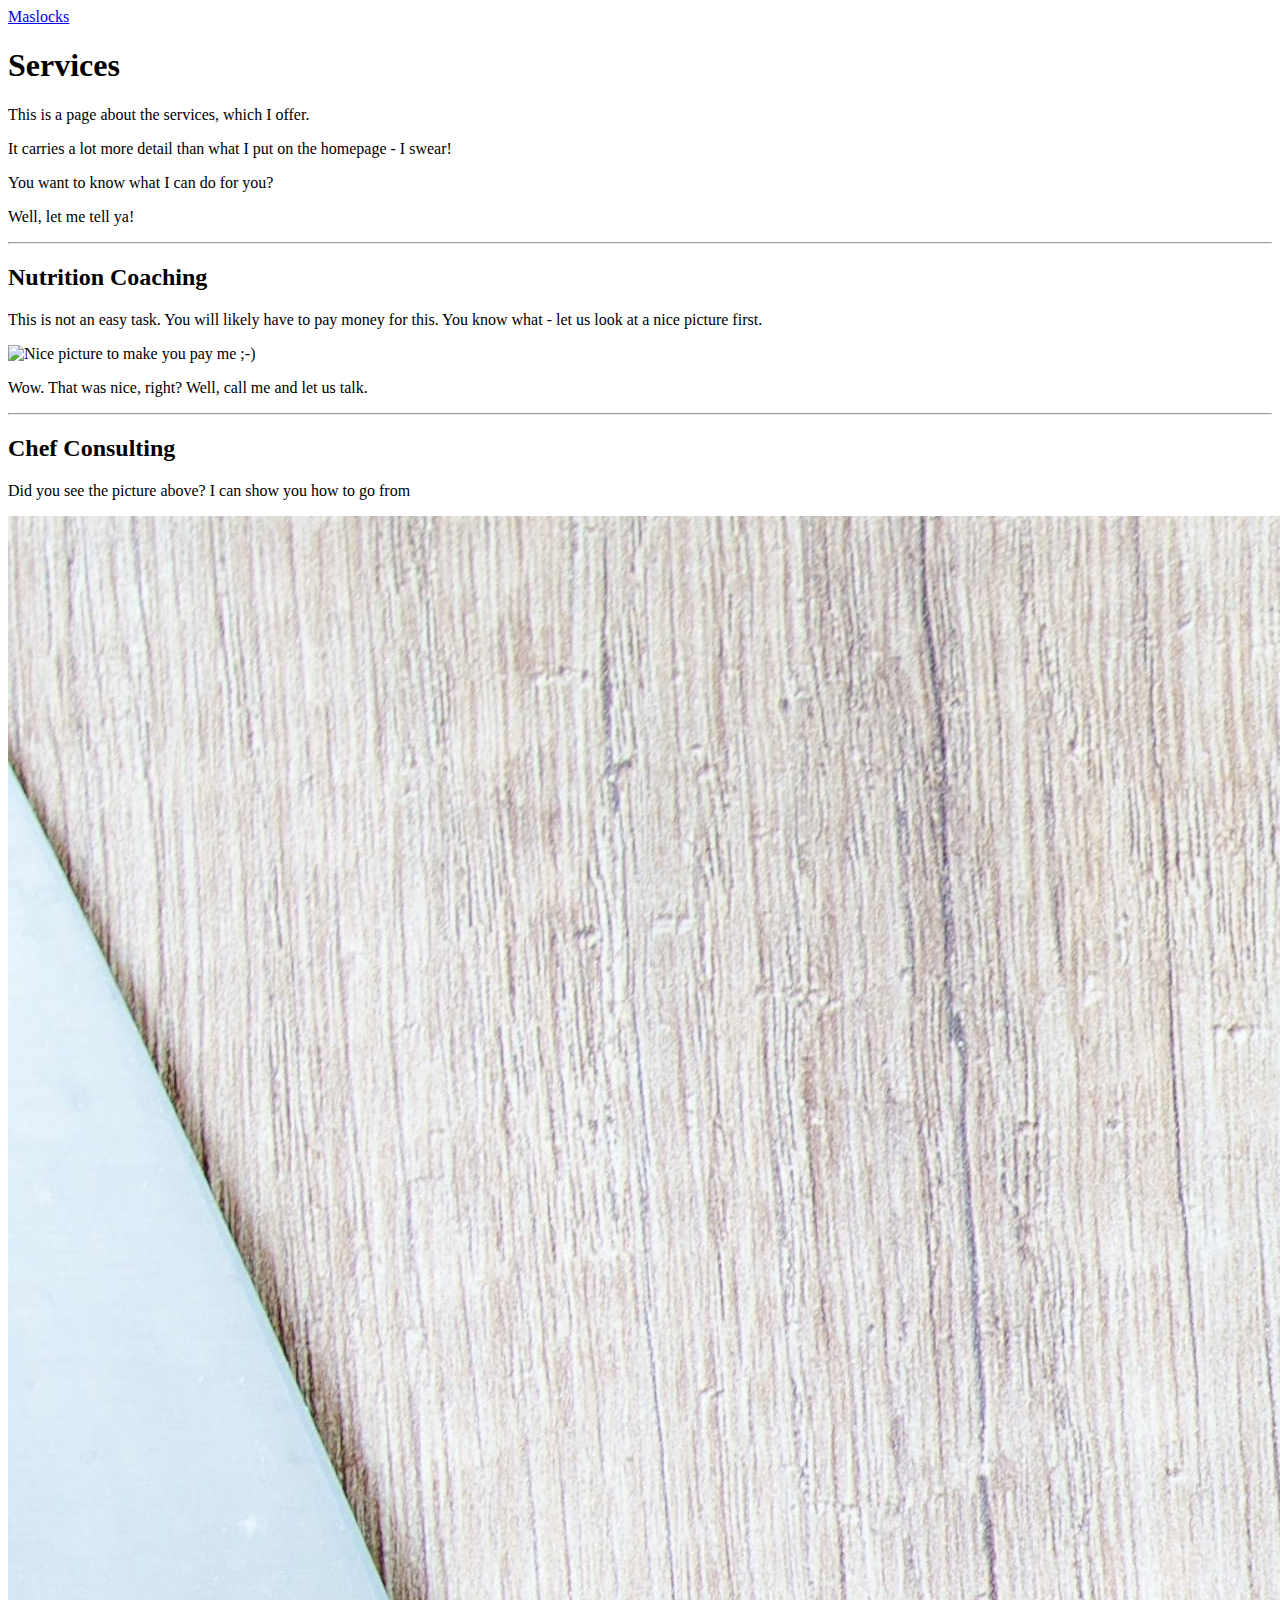
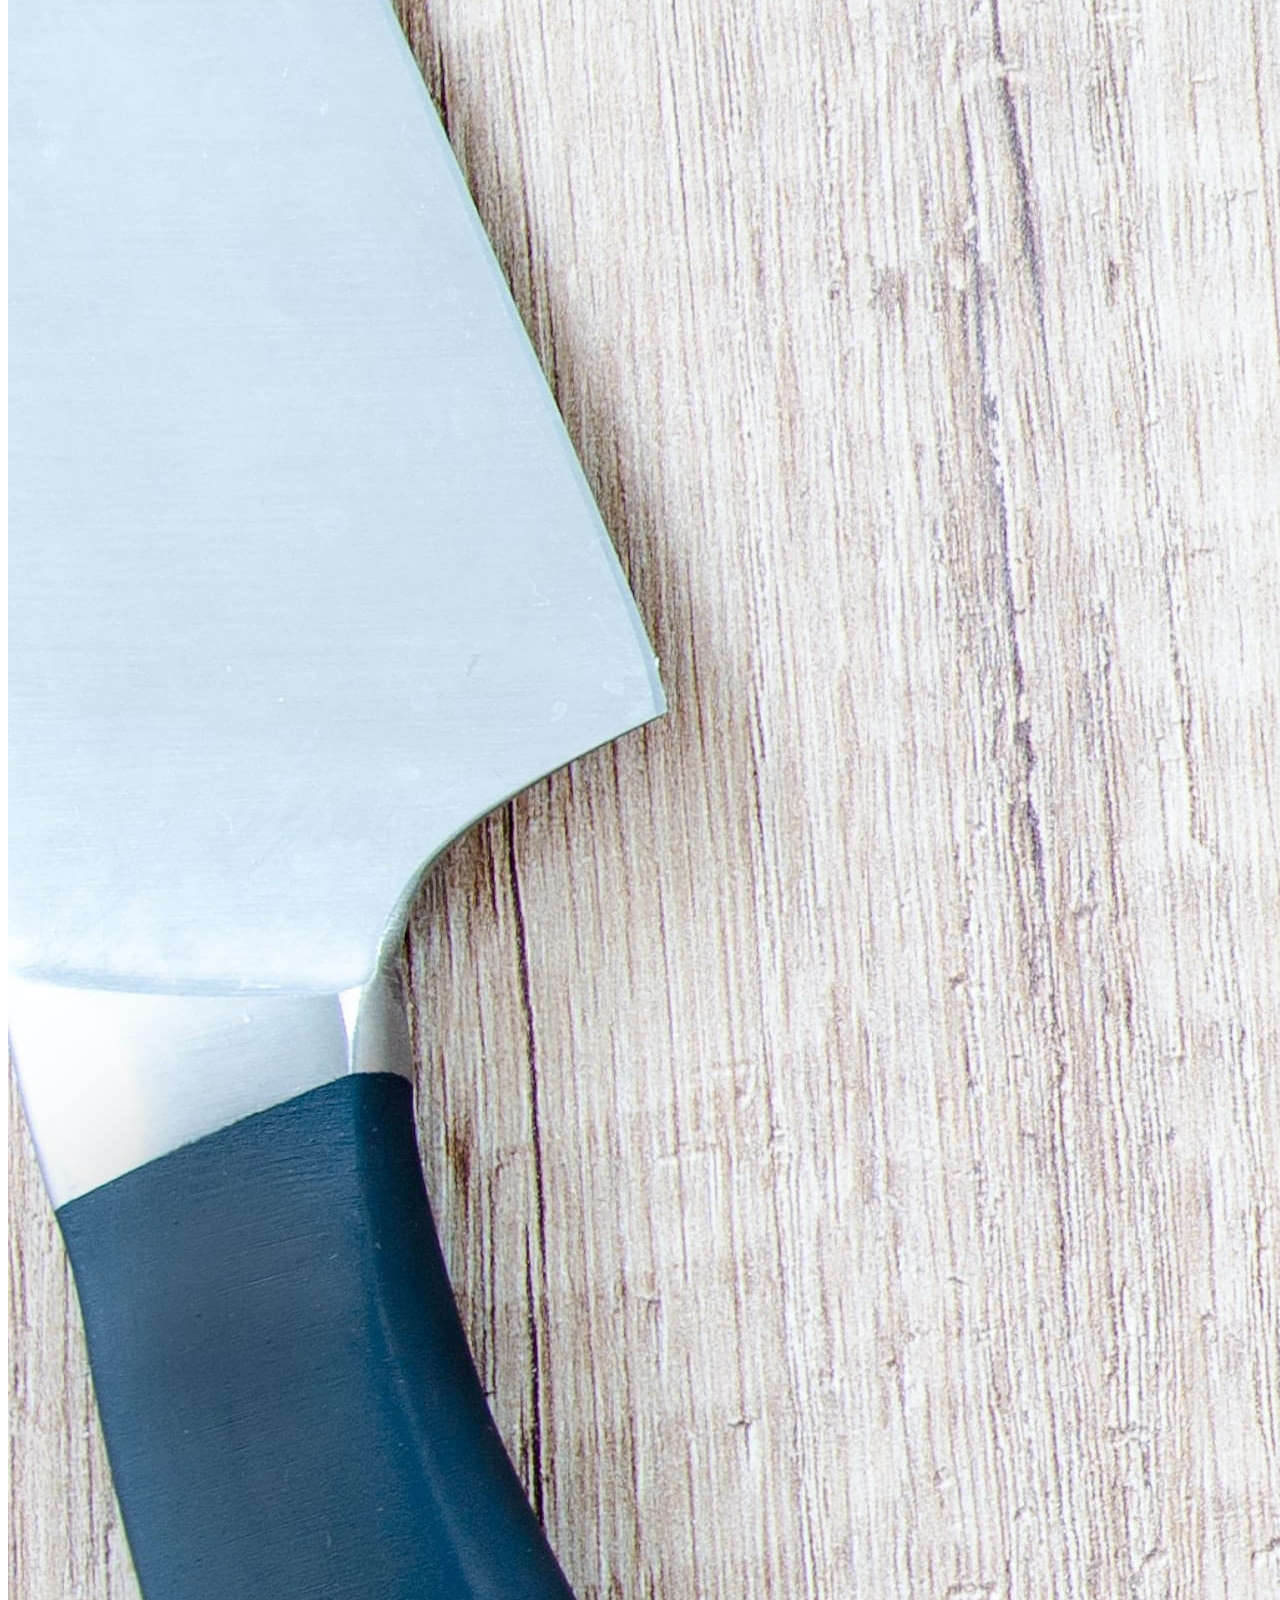
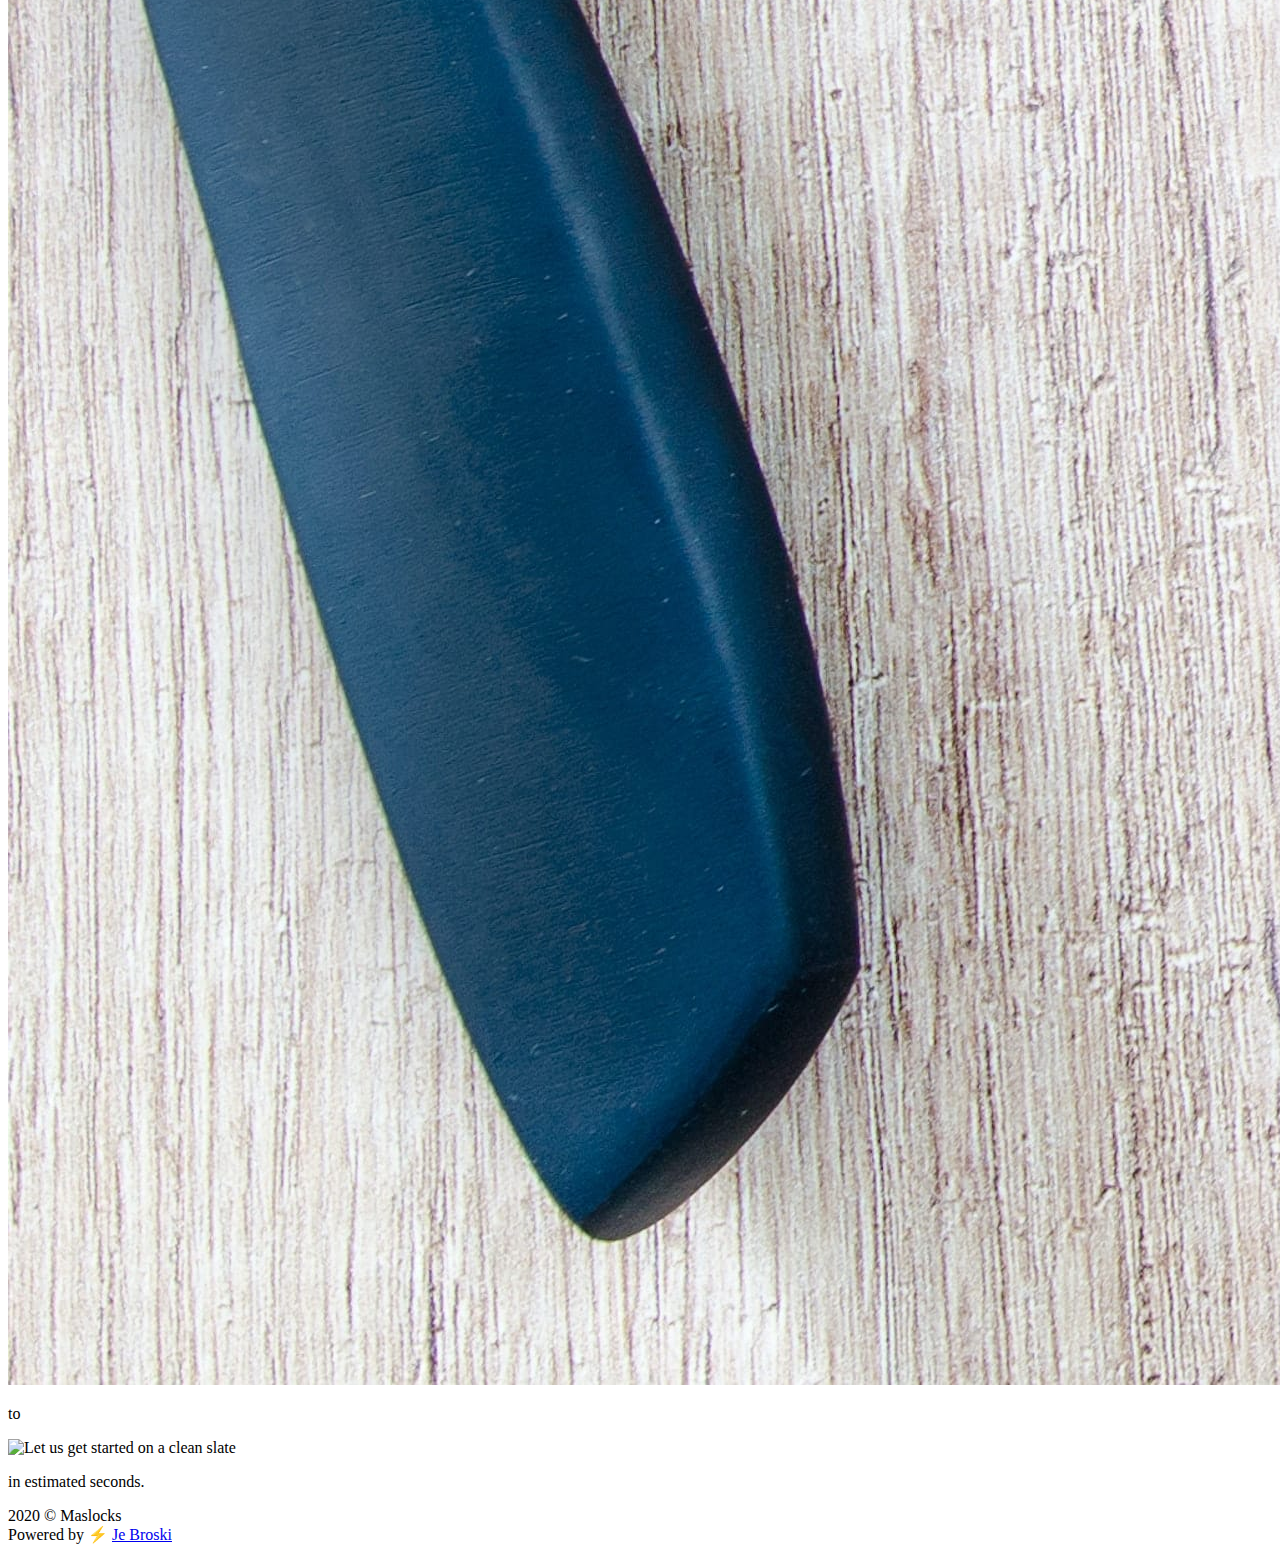
==== services/index.html @ ec779154 "0.1" ====
<!DOCTYPE html>
<html><meta http-equiv="Content-Type" content="text/html" charset="UTF-8" />
<meta http-equiv="X-UA-Compatible" content="IE=edge,chrome=1" />

<title>Services</title>


  <link rel="shortcut icon" href="https://example.com/images/favicon.png" type="image/png"
/>


  <meta name="description" content="Maslocks slogan"
/>

  <meta name="keywords" content="some, keywords, for, seo, you, know, google, duckduckgo, and, such"
/>
<meta name="referrer" content="no-referrer-when-downgrade" />

<meta name="HandheldFriendly" content="True" />
<meta name="MobileOptimized" content="320" />
<meta name="viewport" content="width=device-width, initial-scale=1.0" />

<link rel="stylesheet" href="https://example.com/css/screen.css" />
<link
  href="https://fonts.googleapis.com/css?family=Open+Sans+Condensed:300,300italic,700"
  rel="stylesheet"
  type="text/css"
/>
<link
  href="https://fonts.googleapis.com/css?family=Oswald:400,300,700|Open+Sans:300italic,400italic,600italic,700italic,800italic,400,300,600,700,800|Roboto+Slab:400,100,300,700"
  rel="stylesheet"
  type="text/css"
/>
<link
  rel="stylesheet"
  href="https://example.com/font-awesome/css/font-awesome.min.css"
/>

<meta property="og:title" content="Services" />
<meta property="og:description" content="This is a page about the services, which I offer.
It carries a lot more detail than what I put on the homepage - I swear!
You want to know what I can do for you?
Well, let me tell ya!
 Nutrition Coaching This is not an easy task. You will likely have to pay money for this. You know what - let us look at a nice picture first." />
<meta property="og:type" content="article" />
<meta property="og:url" content="https://example.com/services/" />
<meta property="og:image" content="https://example.com/images/cover-image.jpg"/>
<meta property="og:site_name" content="Maslocks" />

<meta name="twitter:card" content="summary_large_image"/>
<meta name="twitter:image" content="https://example.com/images/cover-image.jpg"/>

<meta name="twitter:title" content="Services"/>
<meta name="twitter:description" content="This is a page about the services, which I offer.
It carries a lot more detail than what I put on the homepage - I swear!
You want to know what I can do for you?
Well, let me tell ya!
 Nutrition Coaching This is not an easy task. You will likely have to pay money for this. You know what - let us look at a nice picture first."/>

<meta itemprop="name" content="Services">
<meta itemprop="description" content="This is a page about the services, which I offer.
It carries a lot more detail than what I put on the homepage - I swear!
You want to know what I can do for you?
Well, let me tell ya!
 Nutrition Coaching This is not an easy task. You will likely have to pay money for this. You know what - let us look at a nice picture first.">

<meta itemprop="wordCount" content="102">
<meta itemprop="image" content="https://example.com/images/cover-image.jpg"/>



<meta itemprop="keywords" content="" />
















<link
  rel="apple-touch-icon"
  sizes="180x180"
  href="https://example.com/images/apple-touch-icon.png"
/>
<link
  rel="icon"
  type="image/png"
  sizes="32x32"
  href="https://example.com/images/favicon-32x32.png"
/>
<link
  rel="icon"
  type="image/png"
  sizes="16x16"
  href="https://example.com/images/favicon-16x16.png"
/>
<body>
  <main class="content page-template page-" role="main">
    <article class="post page">
      <header class="post-header">
        <a id="blog-logo" href="/">
          Maslocks
        </a>
      </header>
      <h1 class="post-title">Services</h1>
      <section class="post-content">
        <p>This is a page about the services, which I offer.</p>
<p>It carries a lot more detail than what I put on the homepage - I swear!</p>
<p>You want to know what I can do for you?</p>
<p>Well, let me tell ya!</p>
<hr>
<h2 id="nutrition-coaching">Nutrition Coaching</h2>
<p>This is not an easy task. You will likely have to pay money for this. You know what - let us look at a nice picture first.</p>
<p><img src="../images/selective-focus-photography-of-pasta-with-tomato-and-basil-1279330.jpg" alt="Nice picture to make you pay me ;-)"></p>
<p>Wow. That was nice, right? Well, call me and let us talk.</p>
<hr>
<h2 id="chef-consulting">Chef Consulting</h2>
<p>Did you see the picture above? I can show you how to go from</p>
<p><img src="../images/board-bunch-cooking-food-349609.jpg" alt="Let us get started on a clean slate"></p>
<p>to</p>
<p><img src="../images/woman-pouring-juice-on-glass-3184192.jpg" alt="Let us get started on a clean slate"></p>
<p>in estimated seconds.</p>

      </section>
    </article>
  </main>
<footer class="site-footer">
  <div class="inner">
    
      <section class="copyright">2020 © Maslocks</section>


    <section></section>
    
      <section>
        Powered by ⚡
        <a href="#" title="Jan Raasch">Je Broski</a>
      </section>

  </div>
</footer>

    <script
      type="text/javascript"
      src="https://code.jquery.com/jquery-1.11.3.min.js"
    ></script>

    
    <script type="text/javascript" src='https://example.com/js/icons.js'></script>
    <script type="text/javascript" src='https://example.com/js/index.js'></script>
    
</body>
</html>
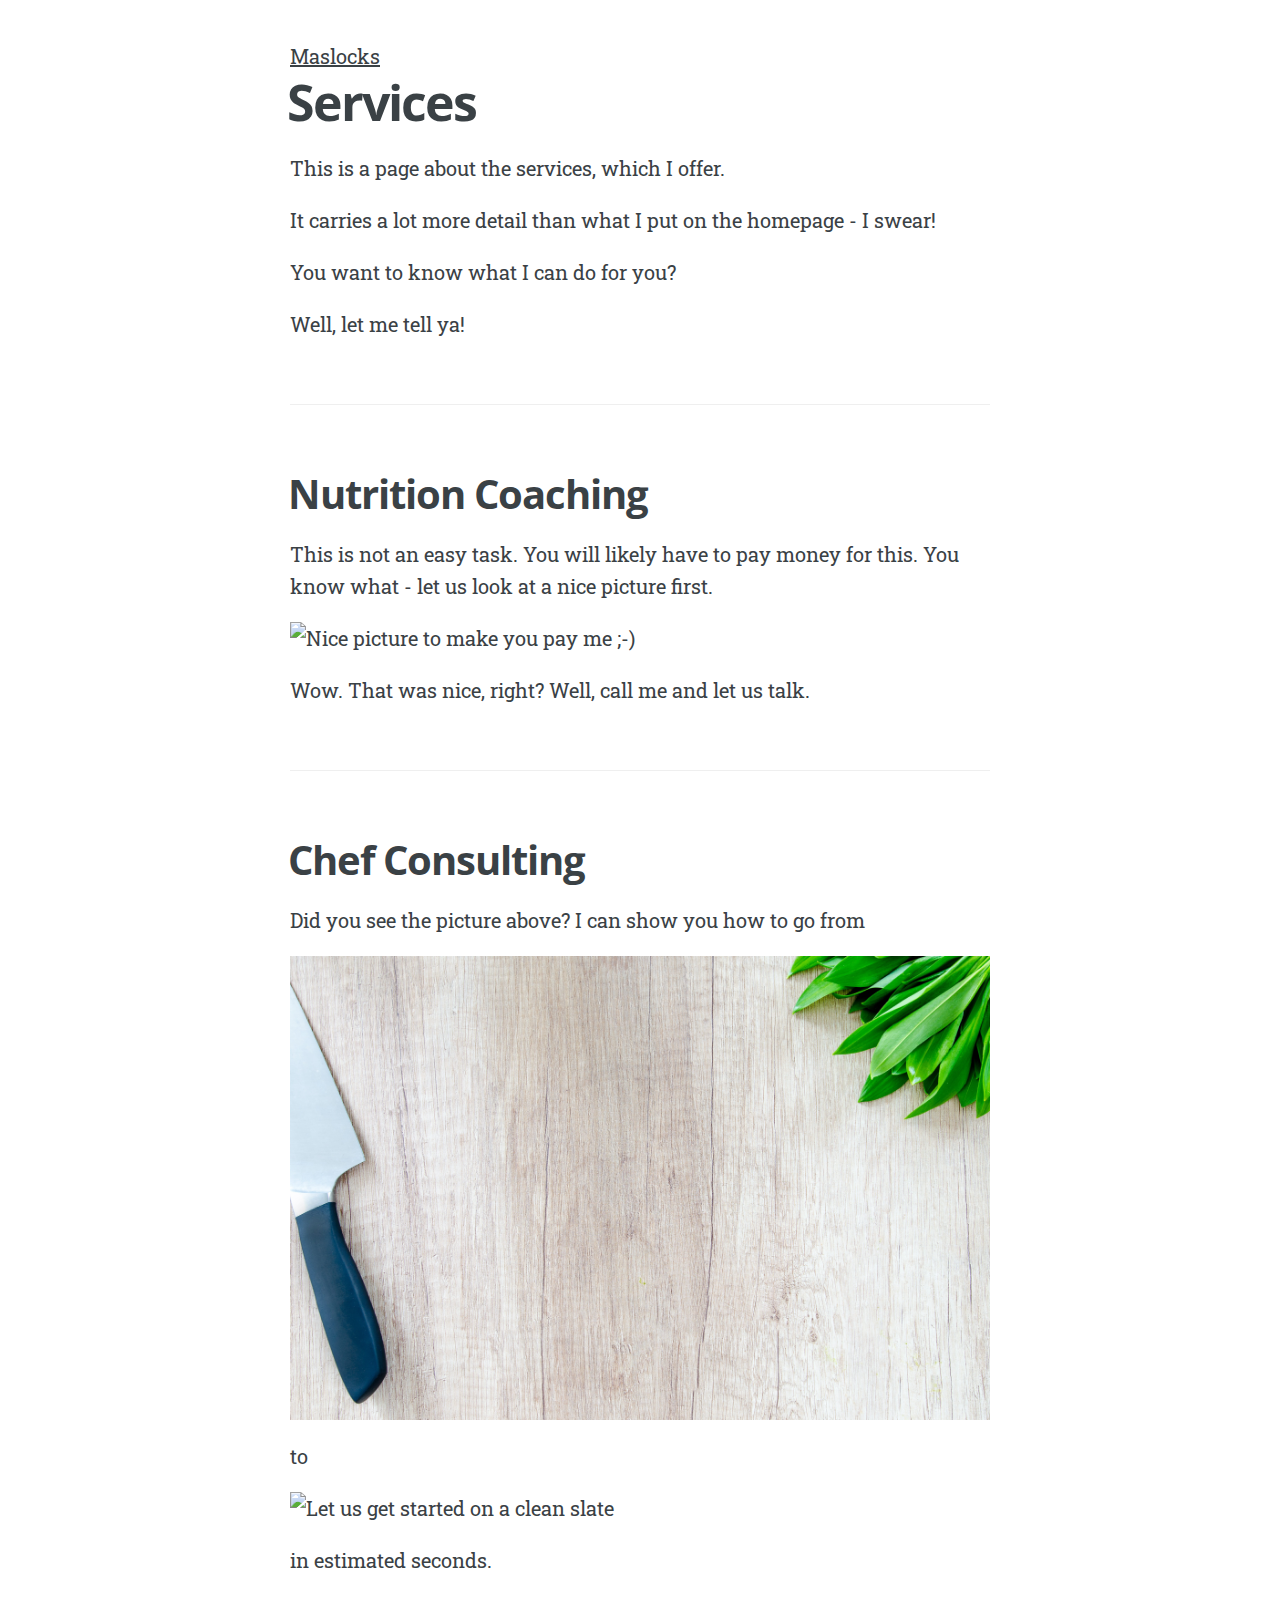
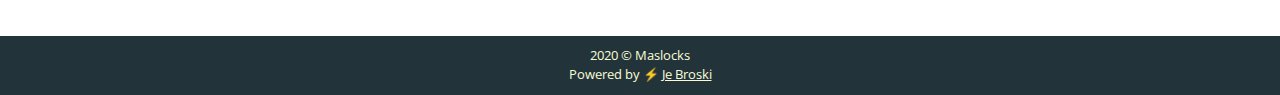
==== commit e4b0ddd1: "0.1" ====
--- a/services/index.html
+++ b/services/index.html
@@ -5,7 +5,7 @@
 <title>Services</title>
 
 
-  <link rel="shortcut icon" href="https://example.com/images/favicon.png" type="image/png"
+  <link rel="shortcut icon" href="https://tausiekai.github.io/maslocks/images/favicon.png" type="image/png"
 />
 
 
@@ -20,7 +20,7 @@
 <meta name="MobileOptimized" content="320" />
 <meta name="viewport" content="width=device-width, initial-scale=1.0" />
 
-<link rel="stylesheet" href="https://example.com/css/screen.css" />
+<link rel="stylesheet" href="https://tausiekai.github.io/maslocks/css/screen.css" />
 <link
   href="https://fonts.googleapis.com/css?family=Open+Sans+Condensed:300,300italic,700"
   rel="stylesheet"
@@ -33,7 +33,7 @@
 />
 <link
   rel="stylesheet"
-  href="https://example.com/font-awesome/css/font-awesome.min.css"
+  href="https://tausiekai.github.io/maslocks/font-awesome/css/font-awesome.min.css"
 />
 
 <meta property="og:title" content="Services" />
@@ -43,12 +43,12 @@
 Well, let me tell ya!
  Nutrition Coaching This is not an easy task. You will likely have to pay money for this. You know what - let us look at a nice picture first." />
 <meta property="og:type" content="article" />
-<meta property="og:url" content="https://example.com/services/" />
-<meta property="og:image" content="https://example.com/images/cover-image.jpg"/>
+<meta property="og:url" content="https://tausiekai.github.io/maslocks/services/" />
+<meta property="og:image" content="https://tausiekai.github.io/maslocks/images/cover-image.jpg"/>
 <meta property="og:site_name" content="Maslocks" />
 
 <meta name="twitter:card" content="summary_large_image"/>
-<meta name="twitter:image" content="https://example.com/images/cover-image.jpg"/>
+<meta name="twitter:image" content="https://tausiekai.github.io/maslocks/images/cover-image.jpg"/>
 
 <meta name="twitter:title" content="Services"/>
 <meta name="twitter:description" content="This is a page about the services, which I offer.
@@ -65,7 +65,7 @@
  Nutrition Coaching This is not an easy task. You will likely have to pay money for this. You know what - let us look at a nice picture first.">
 
 <meta itemprop="wordCount" content="102">
-<meta itemprop="image" content="https://example.com/images/cover-image.jpg"/>
+<meta itemprop="image" content="https://tausiekai.github.io/maslocks/images/cover-image.jpg"/>
 
 
 
@@ -89,25 +89,25 @@
 <link
   rel="apple-touch-icon"
   sizes="180x180"
-  href="https://example.com/images/apple-touch-icon.png"
+  href="https://tausiekai.github.io/maslocks/images/apple-touch-icon.png"
 />
 <link
   rel="icon"
   type="image/png"
   sizes="32x32"
-  href="https://example.com/images/favicon-32x32.png"
+  href="https://tausiekai.github.io/maslocks/images/favicon-32x32.png"
 />
 <link
   rel="icon"
   type="image/png"
   sizes="16x16"
-  href="https://example.com/images/favicon-16x16.png"
+  href="https://tausiekai.github.io/maslocks/images/favicon-16x16.png"
 />
 <body>
   <main class="content page-template page-" role="main">
     <article class="post page">
       <header class="post-header">
-        <a id="blog-logo" href="/">
+        <a id="blog-logo" href="/maslocks/">
           Maslocks
         </a>
       </header>
@@ -155,8 +155,8 @@
     ></script>
 
     
-    <script type="text/javascript" src='https://example.com/js/icons.js'></script>
-    <script type="text/javascript" src='https://example.com/js/index.js'></script>
+    <script type="text/javascript" src='https://tausiekai.github.io/maslocks/js/icons.js'></script>
+    <script type="text/javascript" src='https://tausiekai.github.io/maslocks/js/index.js'></script>
     
 </body>
 </html>
